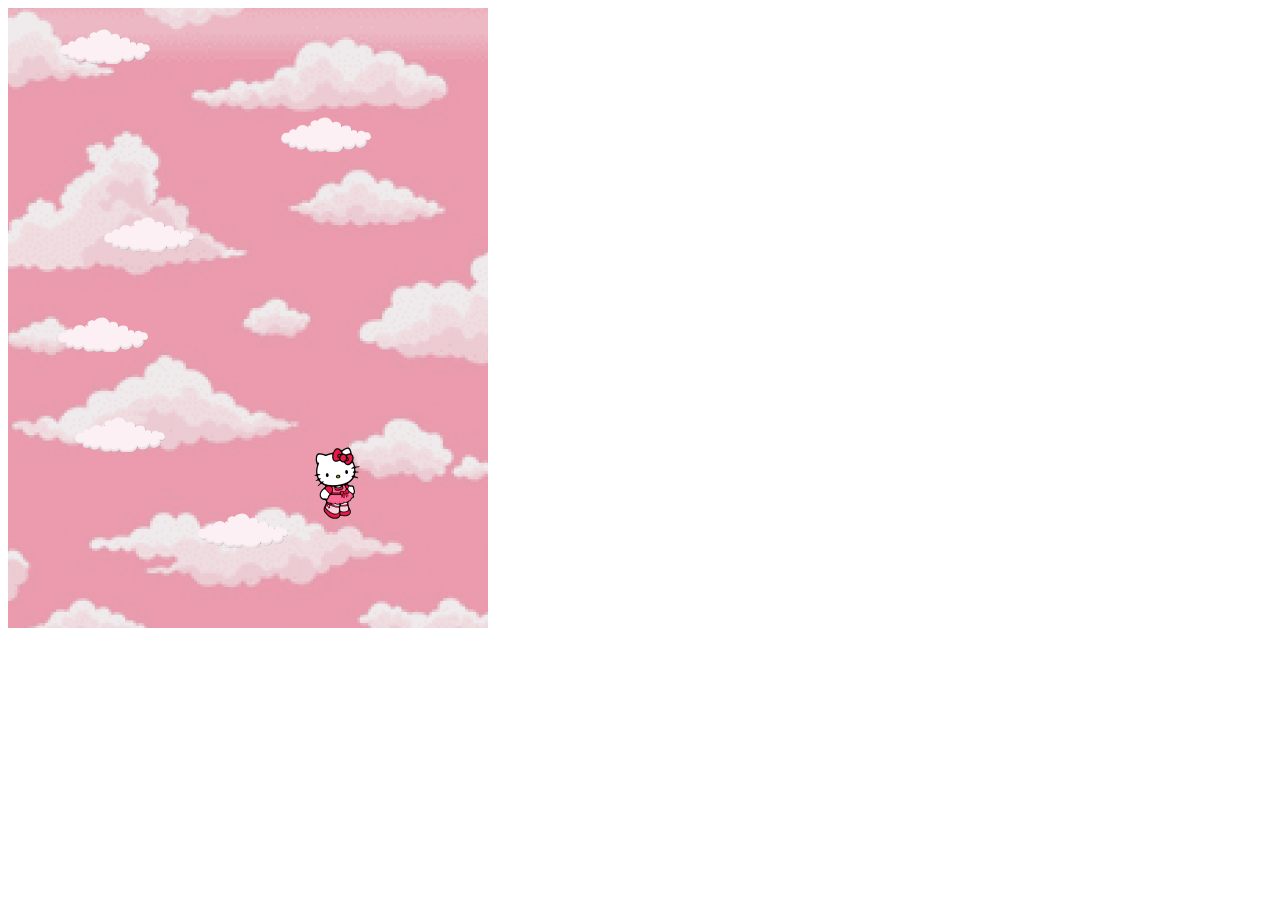
==== index.html @ 889b1b5c "final Changes" ====
<!DOCTYPE html>
<html lang="en">

<head>
  <meta charset="UTF-8">
  <meta name="viewport" content="width=device-width, initial-scale=1.0">
  <title>Doodle Jump</title>
  <link rel="stylesheet" href="style.css">
</head>

<body>
  <div class="grid"></div>
  <script src="app.js"></script>
</body>

</html>
---- style.css ----
.grid {
  width: 480px;
  height: 620px;
  background-image: url('background4.png');
  position: relative;
  font-size: 80px;
  text-align: center;
  color: rgb(94, 3, 65);


}

.doodler {
  width: 86px;
  height: 80px;
  background-image: url('hello_kitty.png');
  position: absolute;
}

.platform {
  width: 90px;
  height: 35px;
  background-image: url('platform3.png');
  position: absolute;
}
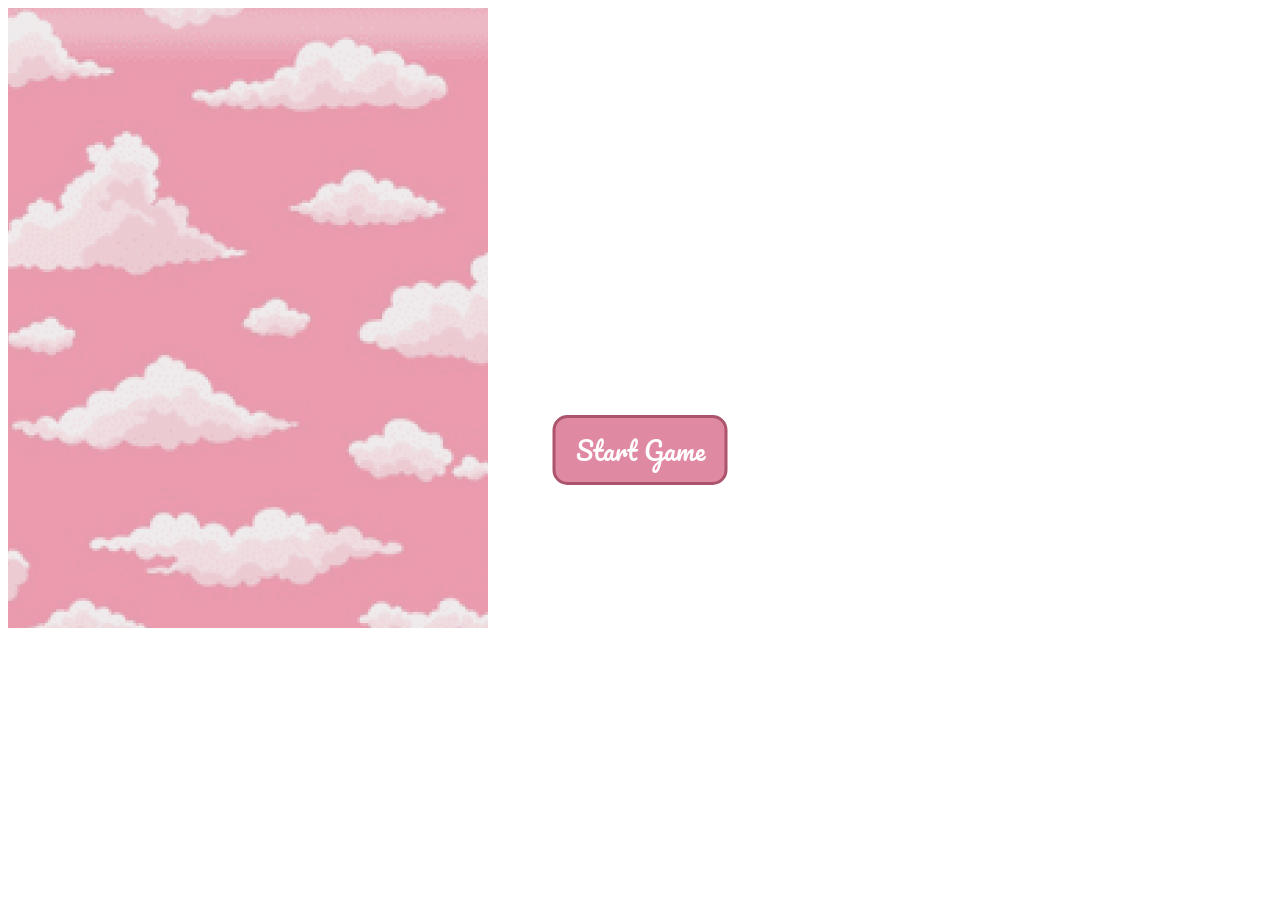
==== commit c70248e0: "added start button" ====
--- a/index.html
+++ b/index.html
@@ -6,9 +6,11 @@
   <meta name="viewport" content="width=device-width, initial-scale=1.0">
   <title>Doodle Jump</title>
   <link rel="stylesheet" href="style.css">
+  <link href="https://fonts.googleapis.com/css2?family=Pacifico&display=swap" rel="stylesheet">
 </head>
 
 <body>
+  <button id="start-button">Start Game</button>
   <div class="grid"></div>
   <script src="app.js"></script>
 </body>
--- a/style.css
+++ b/style.css
@@ -22,4 +22,24 @@
   height: 35px;
   background-image: url('platform3.png');
   position: absolute;
+}
+
+#start-button {
+  position: absolute;
+  top: 50%;
+  left: 50%;
+  transform: translate(-50%, -50%);
+  padding: 10px 20px;
+  font-size: 25px;
+  font-family: 'Pacifico', cursive;
+  /* Use a more cursive font */
+  background-color: #e089a2;
+  color: white;
+  border: 1px solid #ab546c;
+  text-align: center;
+  border-radius: 15px;
+  border-width: 3.5px;
+  cursor: pointer;
+  z-index: 10;
+  /* Ensures it appears above other elements */
 }
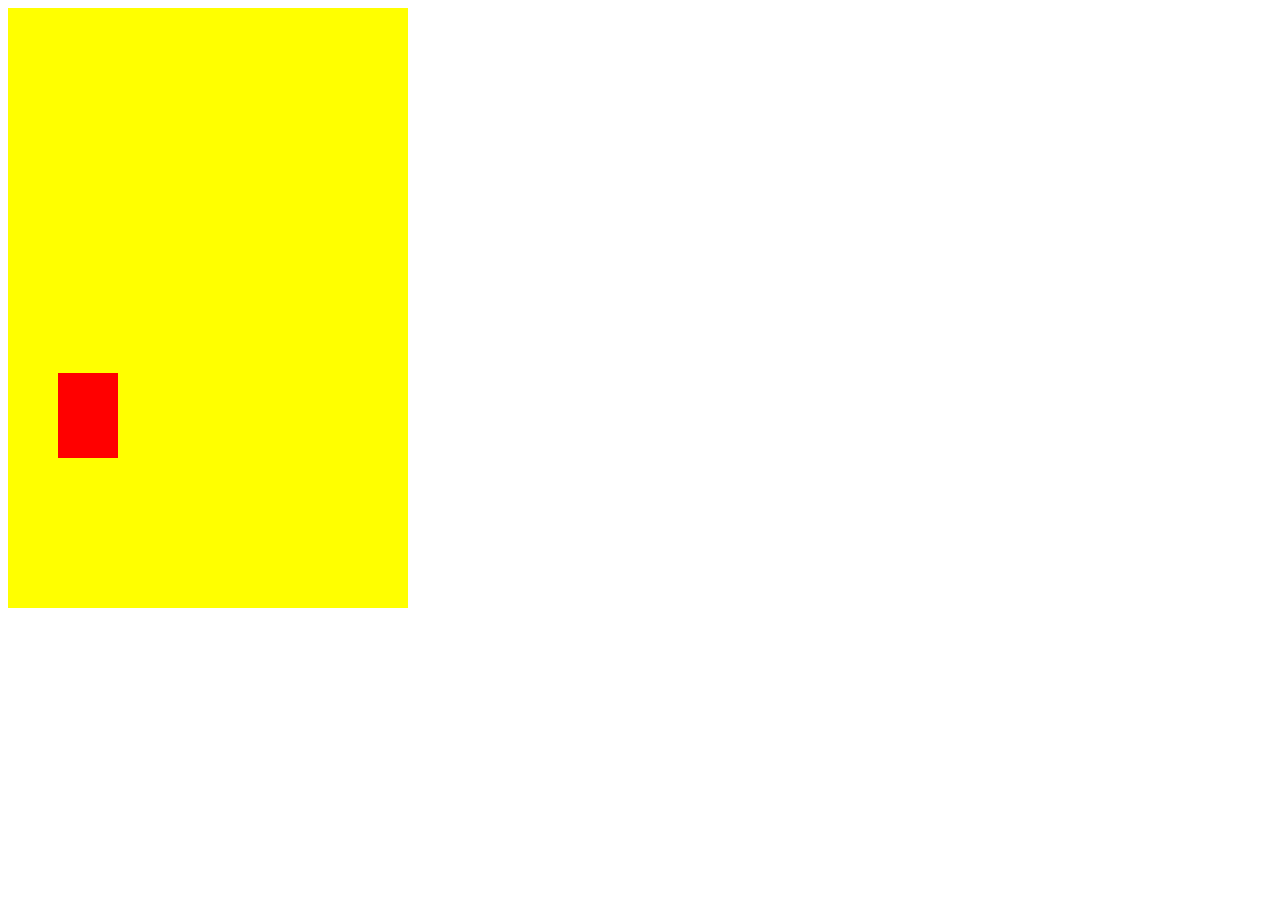
==== commit 35fa2e3e: "few more changes" ====
--- a/index.html
+++ b/index.html
@@ -1,18 +1,20 @@
 <!DOCTYPE html>
-<html lang="en">
+<html lang="en" dir="ltr">
 
 <head>
-  <meta charset="UTF-8">
-  <meta name="viewport" content="width=device-width, initial-scale=1.0">
-  <title>Doodle Jump</title>
-  <link rel="stylesheet" href="style.css">
-  <link href="https://fonts.googleapis.com/css2?family=Pacifico&display=swap" rel="stylesheet">
+    <meta charset="utf-8">
+    <script src="app.js" charset="utf-8"></script>
+    <link rel="stylesheet" href="style.css">
+    </link>
+    <title>Doodle Jump</title>
 </head>
 
 <body>
-  <button id="start-button">Start Game</button>
-  <div class="grid"></div>
-  <script src="app.js"></script>
+
+    <div class="grid">
+
+    </div>
+
 </body>
 
 </html>
--- a/style.css
+++ b/style.css
@@ -1,45 +1,21 @@
 .grid {
-  width: 480px;
-  height: 620px;
-  background-image: url('background4.png');
-  position: relative;
-  font-size: 80px;
-  text-align: center;
-  color: rgb(94, 3, 65);
-
-
+    width: 400px;
+    height: 600px;
+    background-color: yellow;
+    position: relative;
 }
 
 .doodler {
-  width: 86px;
-  height: 80px;
-  background-image: url('hello_kitty.png');
-  position: absolute;
+
+    width: 60px;
+    height: 85px;
+    background-color: red;
+    position: absolute;
 }
 
 .platform {
-  width: 90px;
-  height: 35px;
-  background-image: url('platform3.png');
-  position: absolute;
-}
-
-#start-button {
-  position: absolute;
-  top: 50%;
-  left: 50%;
-  transform: translate(-50%, -50%);
-  padding: 10px 20px;
-  font-size: 25px;
-  font-family: 'Pacifico', cursive;
-  /* Use a more cursive font */
-  background-color: #e089a2;
-  color: white;
-  border: 1px solid #ab546c;
-  text-align: center;
-  border-radius: 15px;
-  border-width: 3.5px;
-  cursor: pointer;
-  z-index: 10;
-  /* Ensures it appears above other elements */
+    width: 85px;
+    height: 15px;
+    background-attachment: green;
+    position: absolute;
 }
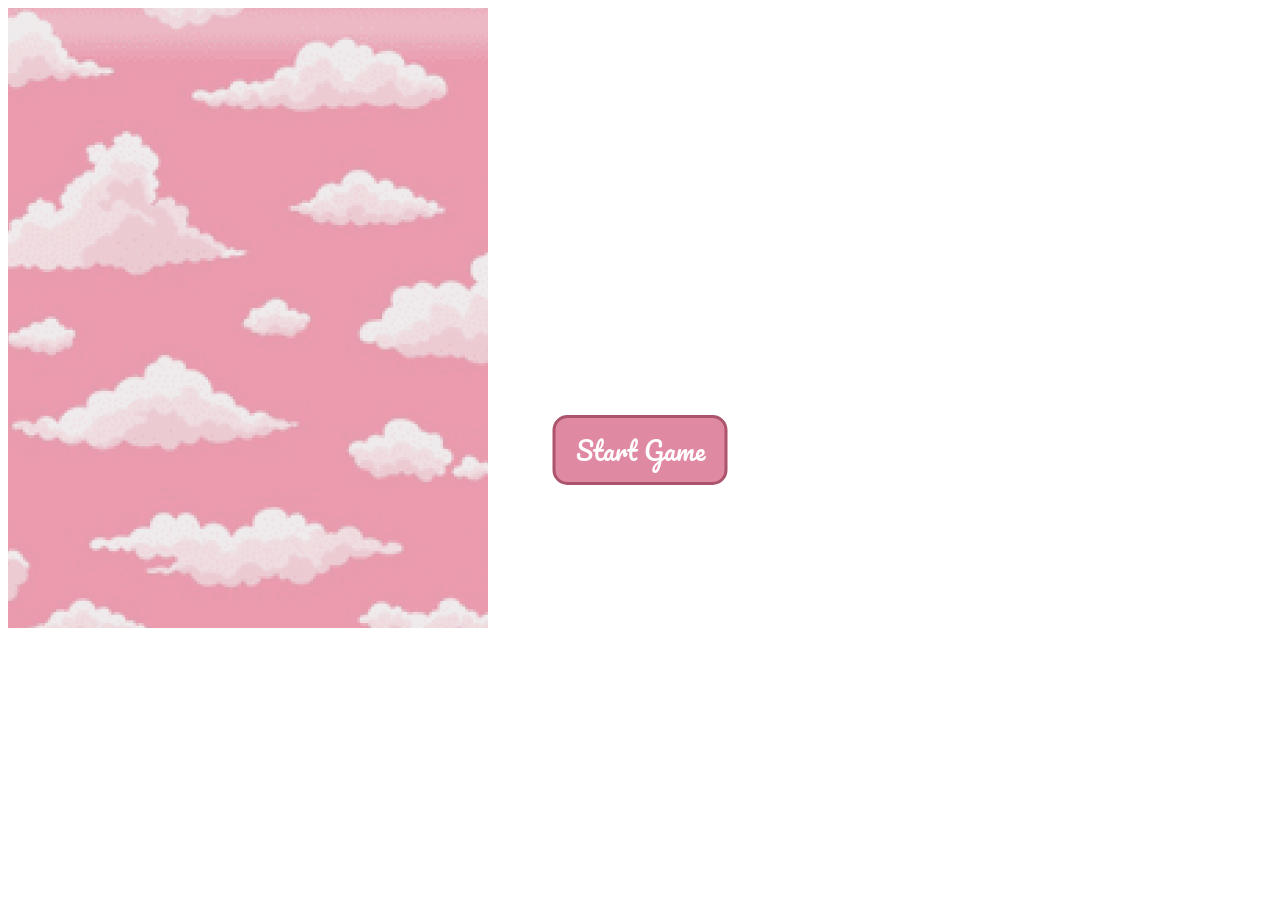
==== commit 4809f440: "final final changes" ====
--- a/index.html
+++ b/index.html
@@ -1,20 +1,18 @@
 <!DOCTYPE html>
-<html lang="en" dir="ltr">
+<html lang="en">
 
 <head>
-    <meta charset="utf-8">
-    <script src="app.js" charset="utf-8"></script>
-    <link rel="stylesheet" href="style.css">
-    </link>
-    <title>Doodle Jump</title>
+  <meta charset="UTF-8">
+  <meta name="viewport" content="width=device-width, initial-scale=1.0">
+  <title>Doodle Jump</title>
+  <link rel="stylesheet" href="style.css">
+  <link href="https://fonts.googleapis.com/css2?family=Pacifico&display=swap" rel="stylesheet">
 </head>
 
 <body>
-
-    <div class="grid">
-
-    </div>
-
+  <button id="start-button">Start Game</button>
+  <div class="grid"></div>
+  <script src="app.js"></script>
 </body>
 
 </html>
--- a/style.css
+++ b/style.css
@@ -1,21 +1,45 @@
 .grid {
-    width: 400px;
-    height: 600px;
-    background-color: yellow;
-    position: relative;
+  width: 480px;
+  height: 620px;
+  background-image: url('background4.png');
+  position: relative;
+  font-size: 80px;
+  text-align: center;
+  color: rgb(94, 3, 65);
+
+
 }
 
 .doodler {
-
-    width: 60px;
-    height: 85px;
-    background-color: red;
-    position: absolute;
+  width: 86px;
+  height: 80px;
+  background-image: url('hello_kitty.png');
+  position: absolute;
 }
 
 .platform {
-    width: 85px;
-    height: 15px;
-    background-attachment: green;
-    position: absolute;
+  width: 90px;
+  height: 35px;
+  background-image: url('platform3.png');
+  position: absolute;
+}
+
+#start-button {
+  position: absolute;
+  top: 50%;
+  left: 50%;
+  transform: translate(-50%, -50%);
+  padding: 10px 20px;
+  font-size: 25px;
+  font-family: 'Pacifico', cursive;
+  /* Use a more cursive font */
+  background-color: #e089a2;
+  color: white;
+  border: 1px solid #ab546c;
+  text-align: center;
+  border-radius: 15px;
+  border-width: 3.5px;
+  cursor: pointer;
+  z-index: 10;
+  /* Ensures it appears above other elements */
 }
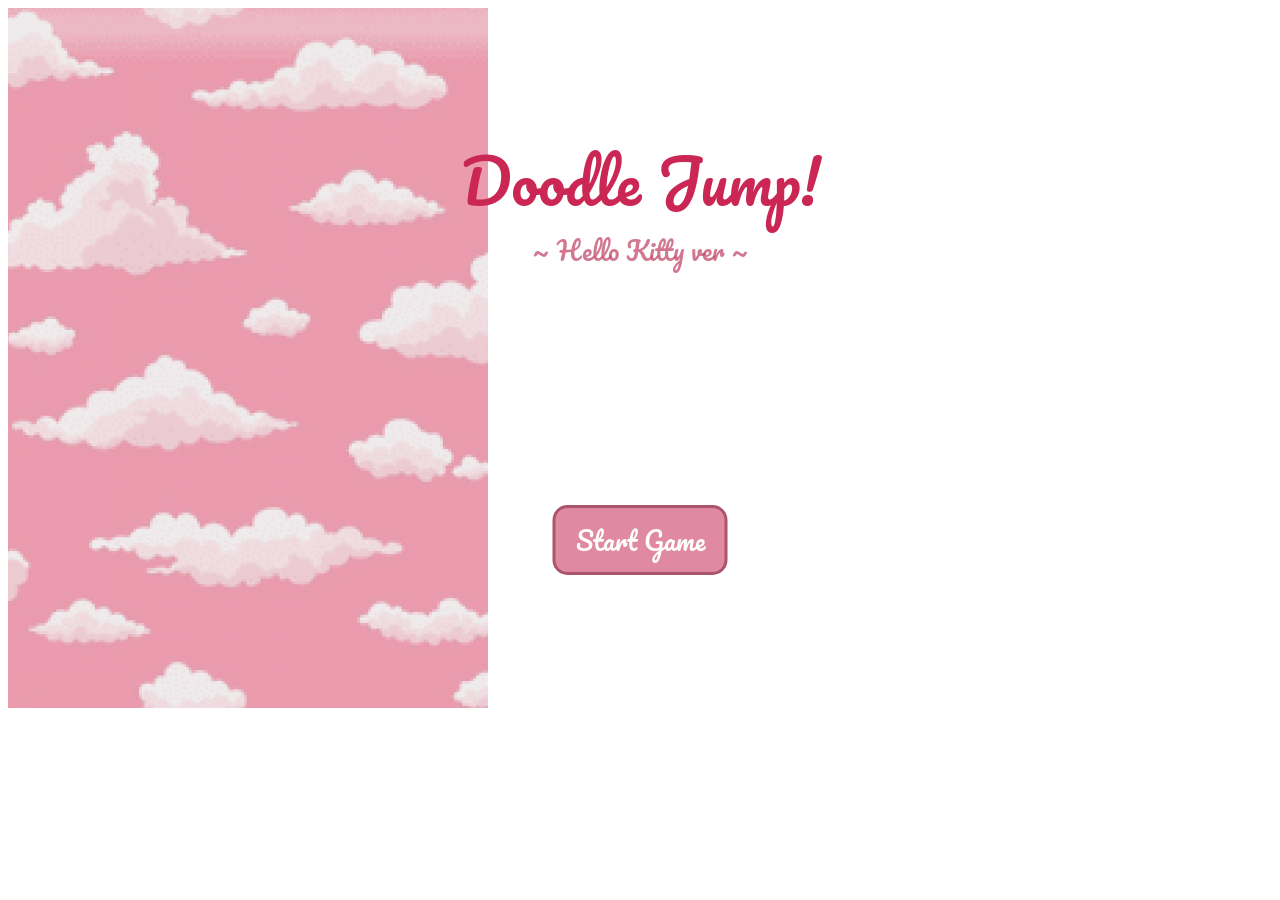
==== commit caa8904c: "added score board,  rety button & Title" ====
--- a/index.html
+++ b/index.html
@@ -10,7 +10,12 @@
 </head>
 
 <body>
+  <div id="start-title"> Doodle Jump!</div>
+  <p id="instructions"> ~ Hello Kitty ver ~</p>
   <button id="start-button">Start Game</button>
+  <button id="restart-button">Retry</button>
+
+
   <div class="grid"></div>
   <script src="app.js"></script>
 </body>
--- a/style.css
+++ b/style.css
@@ -1,6 +1,6 @@
 .grid {
   width: 480px;
-  height: 620px;
+  height: 700px;
   background-image: url('background4.png');
   position: relative;
   font-size: 80px;
@@ -24,9 +24,40 @@
   position: absolute;
 }
 
+
+#start-title {
+  position: absolute;
+  top: 20%;
+  left: 50%;
+  transform: translate(-50%, -50%);
+  font-size: 60px;
+  font-family: 'Pacifico', cursive;
+  color: #ca2755;
+  text-align: start;
+  white-space: nowrap;
+  /* Prevent the text from wrapping to the next line */
+
+  z-index: 10;
+}
+
+
+#instructions {
+  position: absolute;
+  top: 25%;
+  left: 50%;
+  transform: translate(-50%, -50%);
+  font-size: 25px;
+  white-space: nowrap;
+  font-family: 'Pacifico', cursive;
+  font-variant: inherit;
+  color: #c04367b8;
+  text-align: center;
+  z-index: 10;
+}
+
 #start-button {
   position: absolute;
-  top: 50%;
+  top: 60%;
   left: 50%;
   transform: translate(-50%, -50%);
   padding: 10px 20px;
@@ -42,4 +73,45 @@
   cursor: pointer;
   z-index: 10;
   /* Ensures it appears above other elements */
+}
+
+#restart-button {
+  position: absolute;
+  top: 60%;
+  left: 50%;
+  transform: translate(-50%, -50%);
+  padding: 10px 20px;
+  font-size: 25px;
+  font-family: 'Pacifico', cursive;
+  background-color: #ab546c;
+  color: white;
+  border: 1px solid #e089a2;
+  text-align: center;
+  border-radius: 15px;
+  border-width: 3.5px;
+  cursor: pointer;
+  z-index: 10;
+  display: none;
+  /* Initially hidden */
+}
+
+.score-container {
+  color: white;
+  position: absolute;
+  padding: 10px 20px;
+  background-color: #d8b0bb;
+  color: white;
+  border: 1px solid #7c1d38;
+  border-radius: 15px;
+  border-width: 5px;
+  top: 25%;
+  left: 22%;
+  font-size: 30px;
+  font-family: 'Pacifico', cursive;
+  text-align: center;
+}
+
+.score-container .current-score,
+.score-container .highest-score {
+  color: rgb(201, 43, 69);
 }
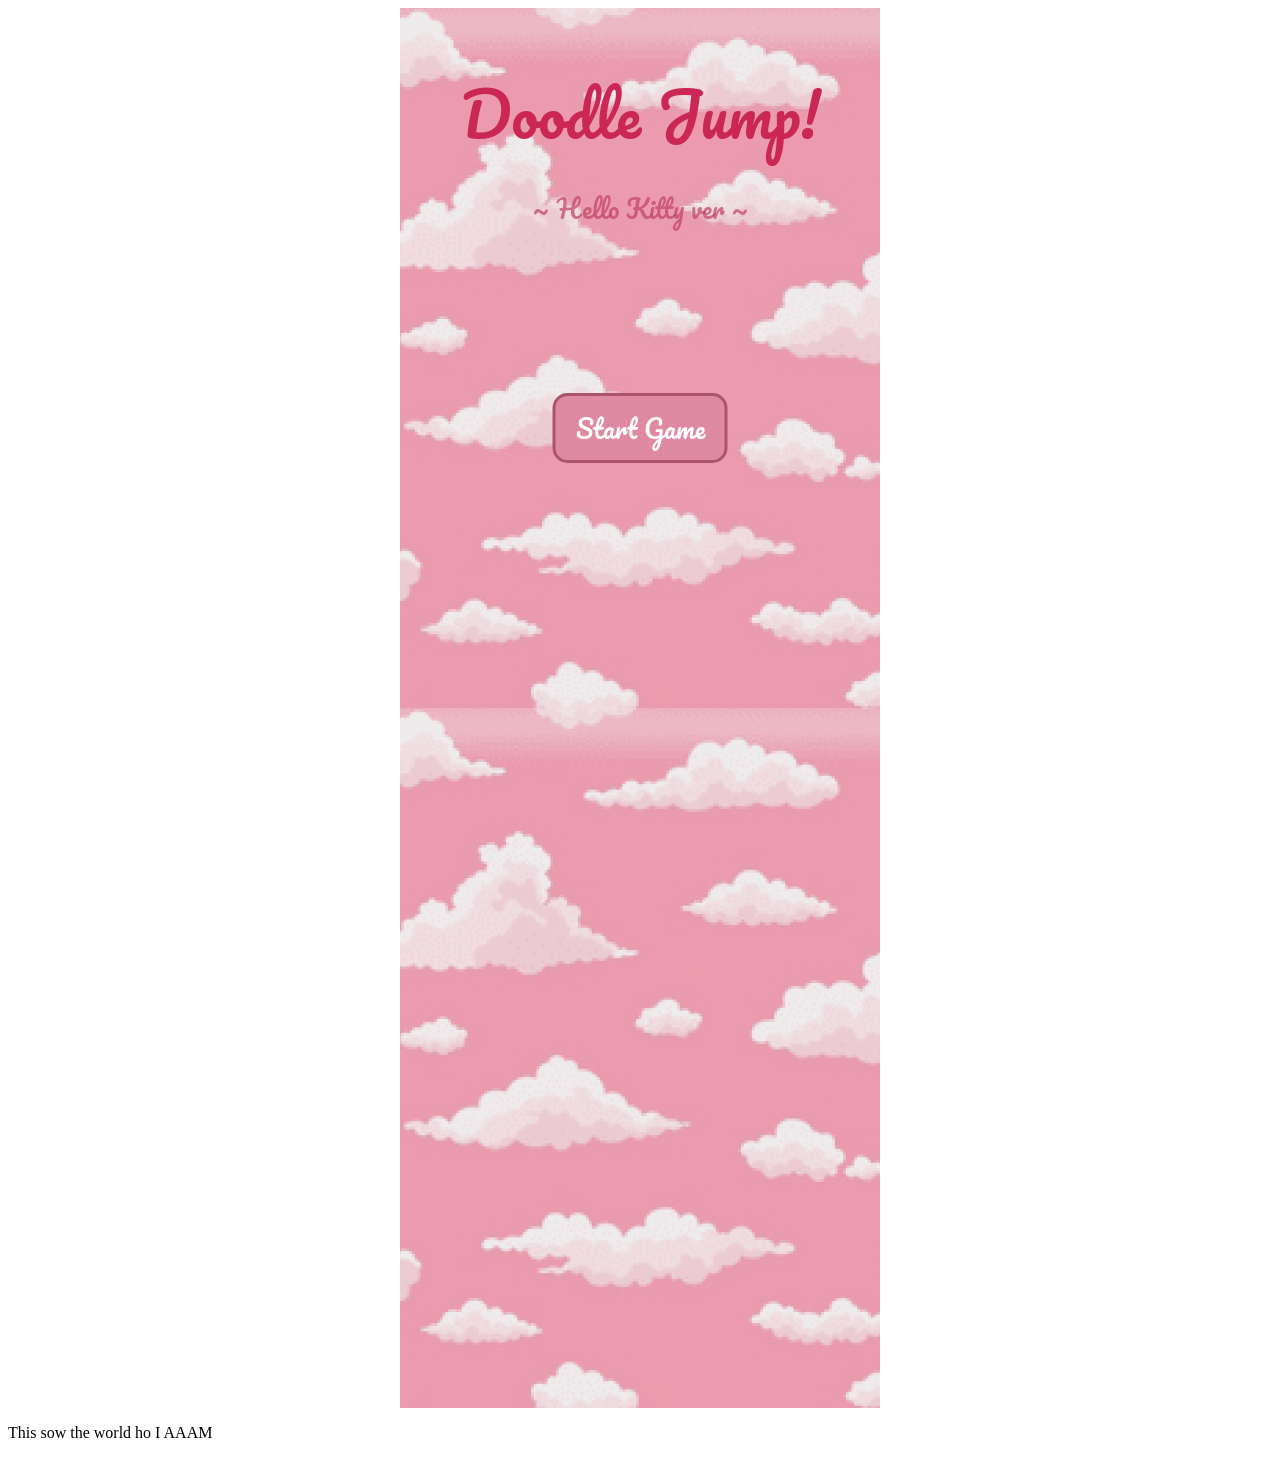
==== commit 3ecf06bd: "added a footer" ====
--- a/index.html
+++ b/index.html
@@ -10,14 +10,21 @@
 </head>
 
 <body>
-  <div id="start-title"> Doodle Jump!</div>
-  <p id="instructions"> ~ Hello Kitty ver ~</p>
-  <button id="start-button">Start Game</button>
-  <button id="restart-button">Retry</button>
-
+  <div class="grid">
+    <div id="start-title">Doodle Jump!</div>
+    <p id="instructions">~ Hello Kitty ver ~</p>
+    <button id="start-button">Start Game</button>
+    <button id="restart-button">Retry</button>
+  </div>
 
   <div class="grid"></div>
   <script src="app.js"></script>
 </body>
-
+<footer>
+  <div>
+    <body>
+      <p>This sow the world ho I AAAM</p>
+    </body>
+  </div>
+</footer>
 </html>
--- a/style.css
+++ b/style.css
@@ -6,8 +6,8 @@
   font-size: 80px;
   text-align: center;
   color: rgb(94, 3, 65);
-
-
+  margin: 0 auto;
+  /* Center grid horizontally on the page */
 }
 
 .doodler {
@@ -27,16 +27,14 @@
 
 #start-title {
   position: absolute;
-  top: 20%;
+  top: 15%;
   left: 50%;
   transform: translate(-50%, -50%);
   font-size: 60px;
   font-family: 'Pacifico', cursive;
   color: #ca2755;
-  text-align: start;
+  text-align: center;
   white-space: nowrap;
-  /* Prevent the text from wrapping to the next line */
-
   z-index: 10;
 }
 
@@ -49,12 +47,12 @@
   font-size: 25px;
   white-space: nowrap;
   font-family: 'Pacifico', cursive;
-  font-variant: inherit;
   color: #c04367b8;
   text-align: center;
   z-index: 10;
 }
 
+/* Center start button inside grid */
 #start-button {
   position: absolute;
   top: 60%;
@@ -63,21 +61,20 @@
   padding: 10px 20px;
   font-size: 25px;
   font-family: 'Pacifico', cursive;
-  /* Use a more cursive font */
   background-color: #e089a2;
   color: white;
   border: 1px solid #ab546c;
-  text-align: center;
   border-radius: 15px;
   border-width: 3.5px;
   cursor: pointer;
   z-index: 10;
-  /* Ensures it appears above other elements */
+  text-align: center;
 }
 
+/* Center retry button inside grid */
 #restart-button {
   position: absolute;
-  top: 60%;
+  top: 70%;
   left: 50%;
   transform: translate(-50%, -50%);
   padding: 10px 20px;
